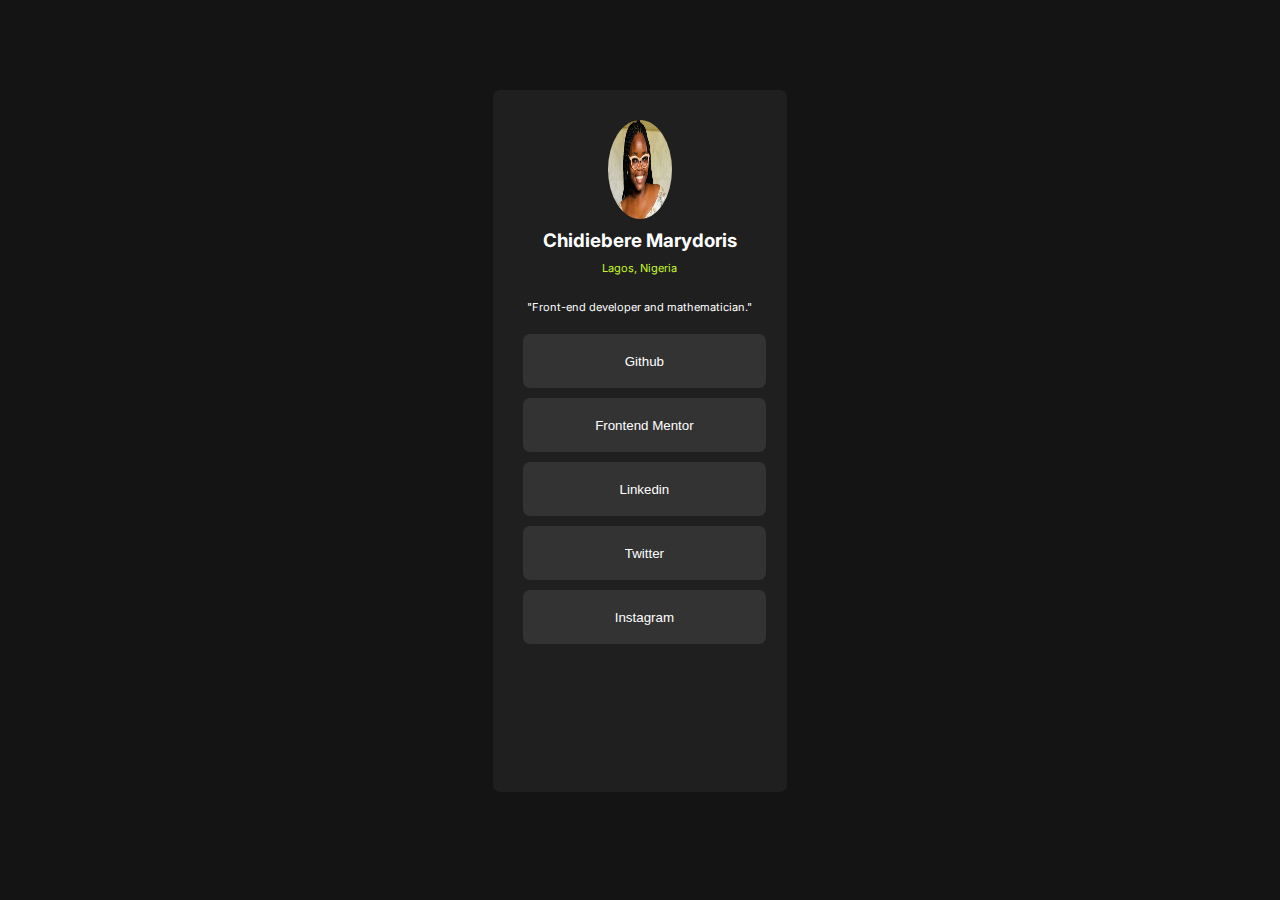
==== profile.html @ b394b64a "first commit" ====
<!DOCTYPE html>
<html lang="en">
<head>
    <meta charset="UTF-8">
    <meta name="viewport" content="width=device-width, initial-scale=1.0">
    <link rel="stylesheet" href="profile.css">
    <link href='https://fonts.googleapis.com/css?family=Inter' rel='stylesheet'>
    <title>Social Profile</title>
</head>
<body style="font-family: 'Inter';">
    <div class="content">
        <div>
            <!--image-->
            <img src="maryyy.jpg" alt="doris">
        </div>
        <div class="details">
            <!--details-->
        <h3>Chidiebere Marydoris</h3>
        <p style="color: hsl(75, 94%, 57%);">Lagos, Nigeria</p>
        </div>
        <div>
            <!--about-->
            <p style="margin-bottom: 20px;">"Front-end developer and mathematician."</p>
        </div>
        <div>
            <!--handles-->
            <a href="https://github.com/Cleotha" target="_blank"><button>Github</button></a><br>
            <a href="https://www.frontendmentor.io/profile/Cleotha" target="_blank"><button>Frontend Mentor</button></a><br>
            <a href="https://www.linkedin.com/in/amarachi-sylveria-2b858a254?trk=contact-info" target="_blank"><button>Linkedin</button></a><br>
            <a href="https://x.com/Tech_geek001" target="_blank"><button>Twitter</button></a><br>
            <a href="https://www.instagram.com/techgeek06" target="_blank"><button>Instagram</button></a><br>
        </div>
    </div>
</body>
</html>
---- profile.css ----
*{
    box-sizing: border-box;
}
.content{
    width: 23vw;
    height: 78vh;
    background-color: hsl(0, 0%, 12%);
    text-align: center;
    border-radius: 7px;
    margin: 10vh auto;
    padding: 30px;
}
body{
    background-color: hsl(0, 0%, 8%);
}
img{
    width: 5vw;
    height: 11vh;
    border-radius: 50%;
    display: block;
    margin: auto;
}
button{
    background-color: hsl(0, 0%, 20%);
    counter-reset: white;
    width: 19vw;
    height: 6vh;
    border-radius: 7px;
    margin-bottom: 10px;
    border: none;
    color: hsl(0, 0%, 100%);
}
button:visited{
    background-color: red;
}
button:hover{
    background-color: hsl(75, 94%, 57%);
    color: hsl(0, 0%, 12%);
    cursor: pointer;
}
button:active{
    background-color: black;
    color: white;
}
h3{
    line-height: 5px;
    color: hsl(0, 0%, 100%);
}
p{
    font-size: 11px;
    color: hsl(0, 0%, 100%)
}
.details{
    margin-bottom: 25px;
}
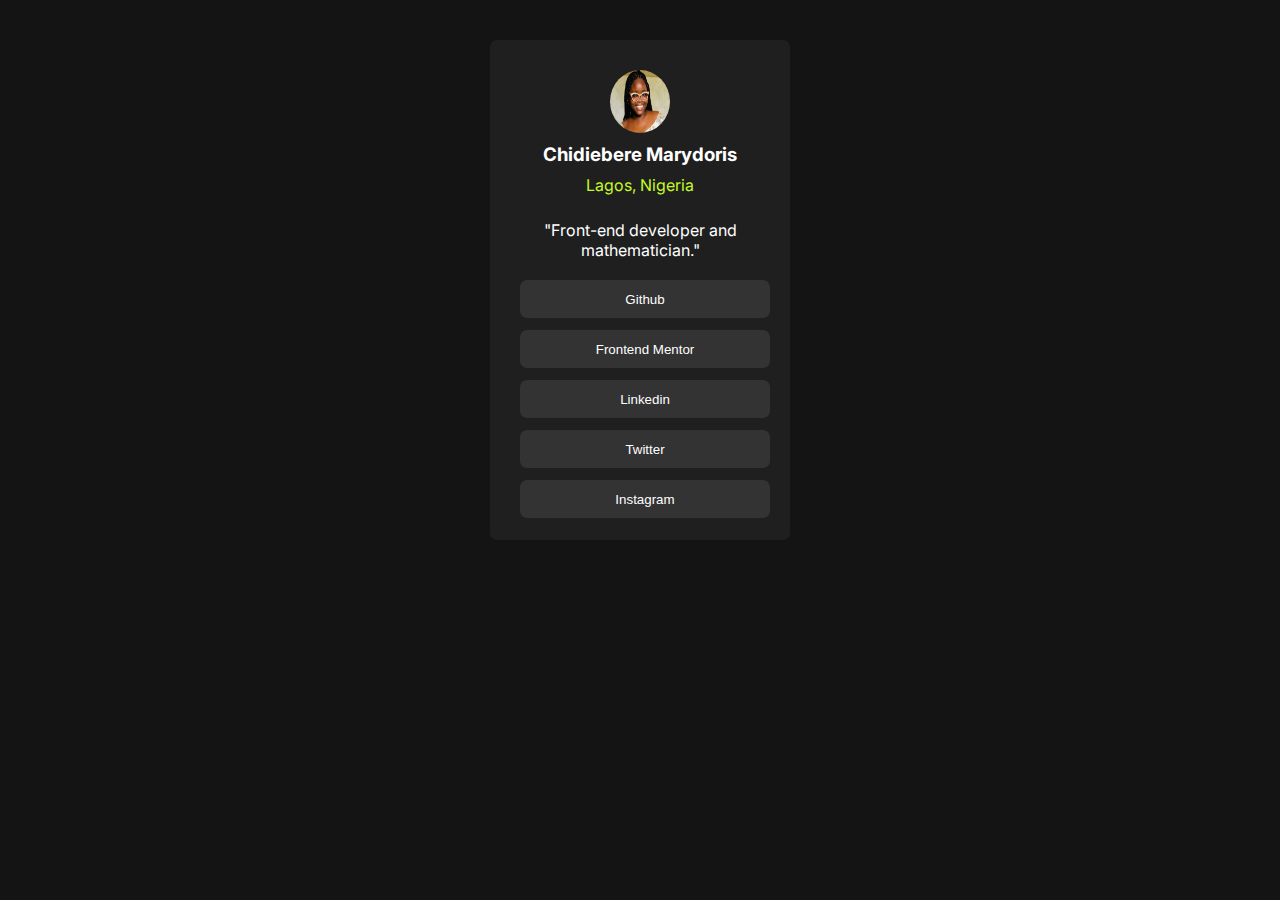
==== commit cb30a38e: "first commit" ====
--- a/profile.html
+++ b/profile.html
@@ -7,7 +7,8 @@
     <link href='https://fonts.googleapis.com/css?family=Inter' rel='stylesheet'>
     <title>Social Profile</title>
 </head>
-<body style="font-family: 'Inter';">
+<body>
+    
     <div class="content">
         <div>
             <!--image-->
@@ -16,11 +17,11 @@
         <div class="details">
             <!--details-->
         <h3>Chidiebere Marydoris</h3>
-        <p style="color: hsl(75, 94%, 57%);">Lagos, Nigeria</p>
+        <p class="origin">Lagos, Nigeria</p>
         </div>
         <div>
             <!--about-->
-            <p style="margin-bottom: 20px;">"Front-end developer and mathematician."</p>
+            <p class="about">"Front-end developer and mathematician."</p>
         </div>
         <div>
             <!--handles-->
--- a/profile.css
+++ b/profile.css
@@ -2,20 +2,21 @@
     box-sizing: border-box;
 }
 .content{
-    width: 23vw;
-    height: 78vh;
+    width: 300px;
+    height: 500px;
     background-color: hsl(0, 0%, 12%);
     text-align: center;
     border-radius: 7px;
-    margin: 10vh auto;
+    margin: 40px auto;
     padding: 30px;
 }
 body{
     background-color: hsl(0, 0%, 8%);
+    font-family: 'Inter';
 }
 img{
-    width: 5vw;
-    height: 11vh;
+    width: 60px;
+    height: 63px;
     border-radius: 50%;
     display: block;
     margin: auto;
@@ -23,10 +24,10 @@
 button{
     background-color: hsl(0, 0%, 20%);
     counter-reset: white;
-    width: 19vw;
-    height: 6vh;
+    width: 250px;
+    height: 38px;
     border-radius: 7px;
-    margin-bottom: 10px;
+    margin-bottom: 12px;
     border: none;
     color: hsl(0, 0%, 100%);
 }
@@ -42,12 +43,18 @@
     background-color: black;
     color: white;
 }
+.origin{
+    color: hsl(75, 94%, 57%);
+}
+.about{
+    margin-bottom: 20px
+}
 h3{
     line-height: 5px;
     color: hsl(0, 0%, 100%);
 }
 p{
-    font-size: 11px;
+    font-size: 1rem;
     color: hsl(0, 0%, 100%)
 }
 .details{
